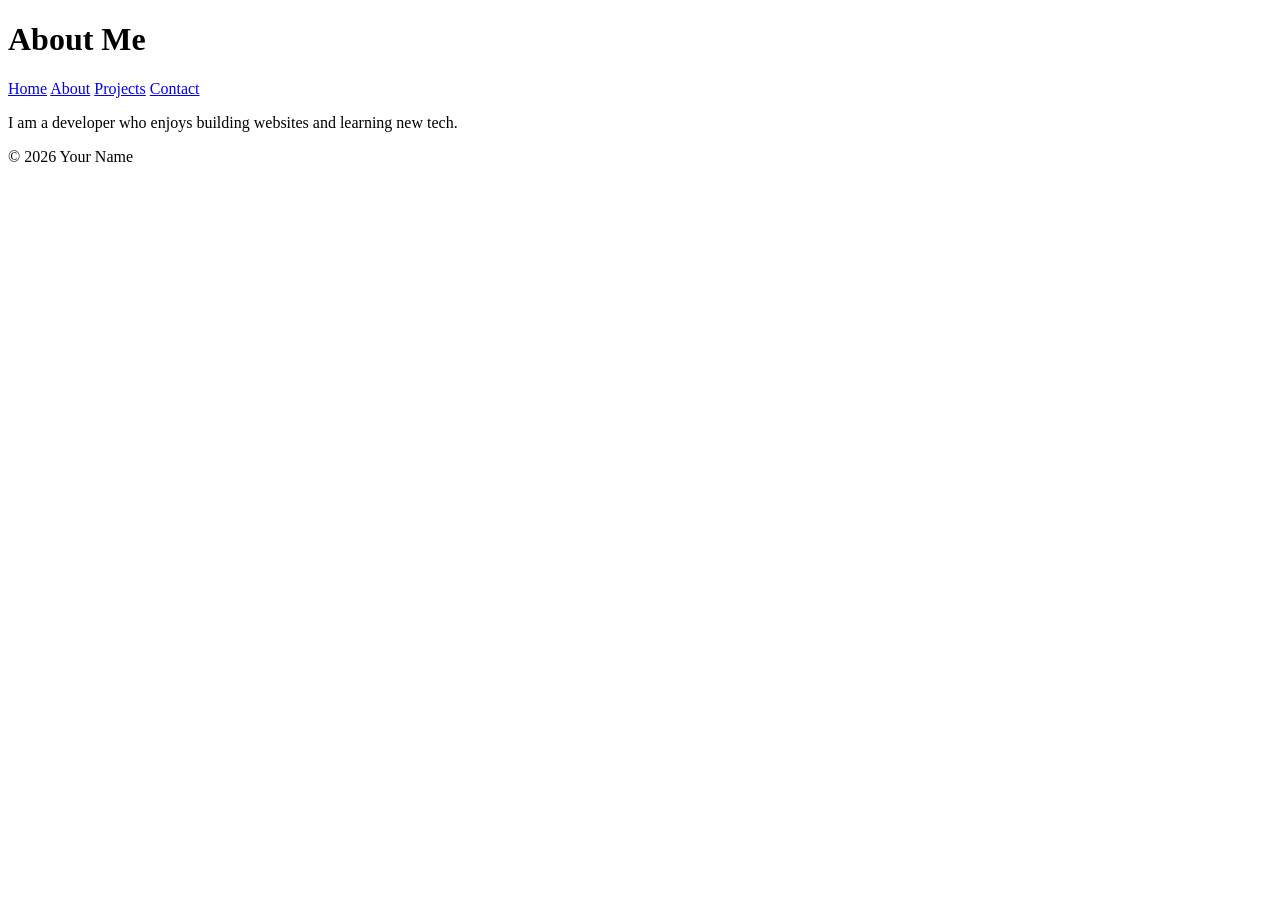
==== about.html @ 0fdd7c25 "about.html" ====
<!DOCTYPE html>
<html lang="en">
<head>
    <meta charset="UTF-8">
    <title>About | Your Name</title>
    <link rel="stylesheet" href="style.css">
</head>
<body>

<header>
    <h1>About Me</h1>
</header>

<nav>
    <a href="index.html">Home</a>
    <a href="about.html">About</a>
    <a href="projects.html">Projects</a>
    <a href="contact.html">Contact</a>
</nav>

<div class="container">
    <p>I am a developer who enjoys building websites and learning new tech.</p>
</div>

<footer>
    <p>© 2026 Your Name</p>
</footer>

</body>
</html>
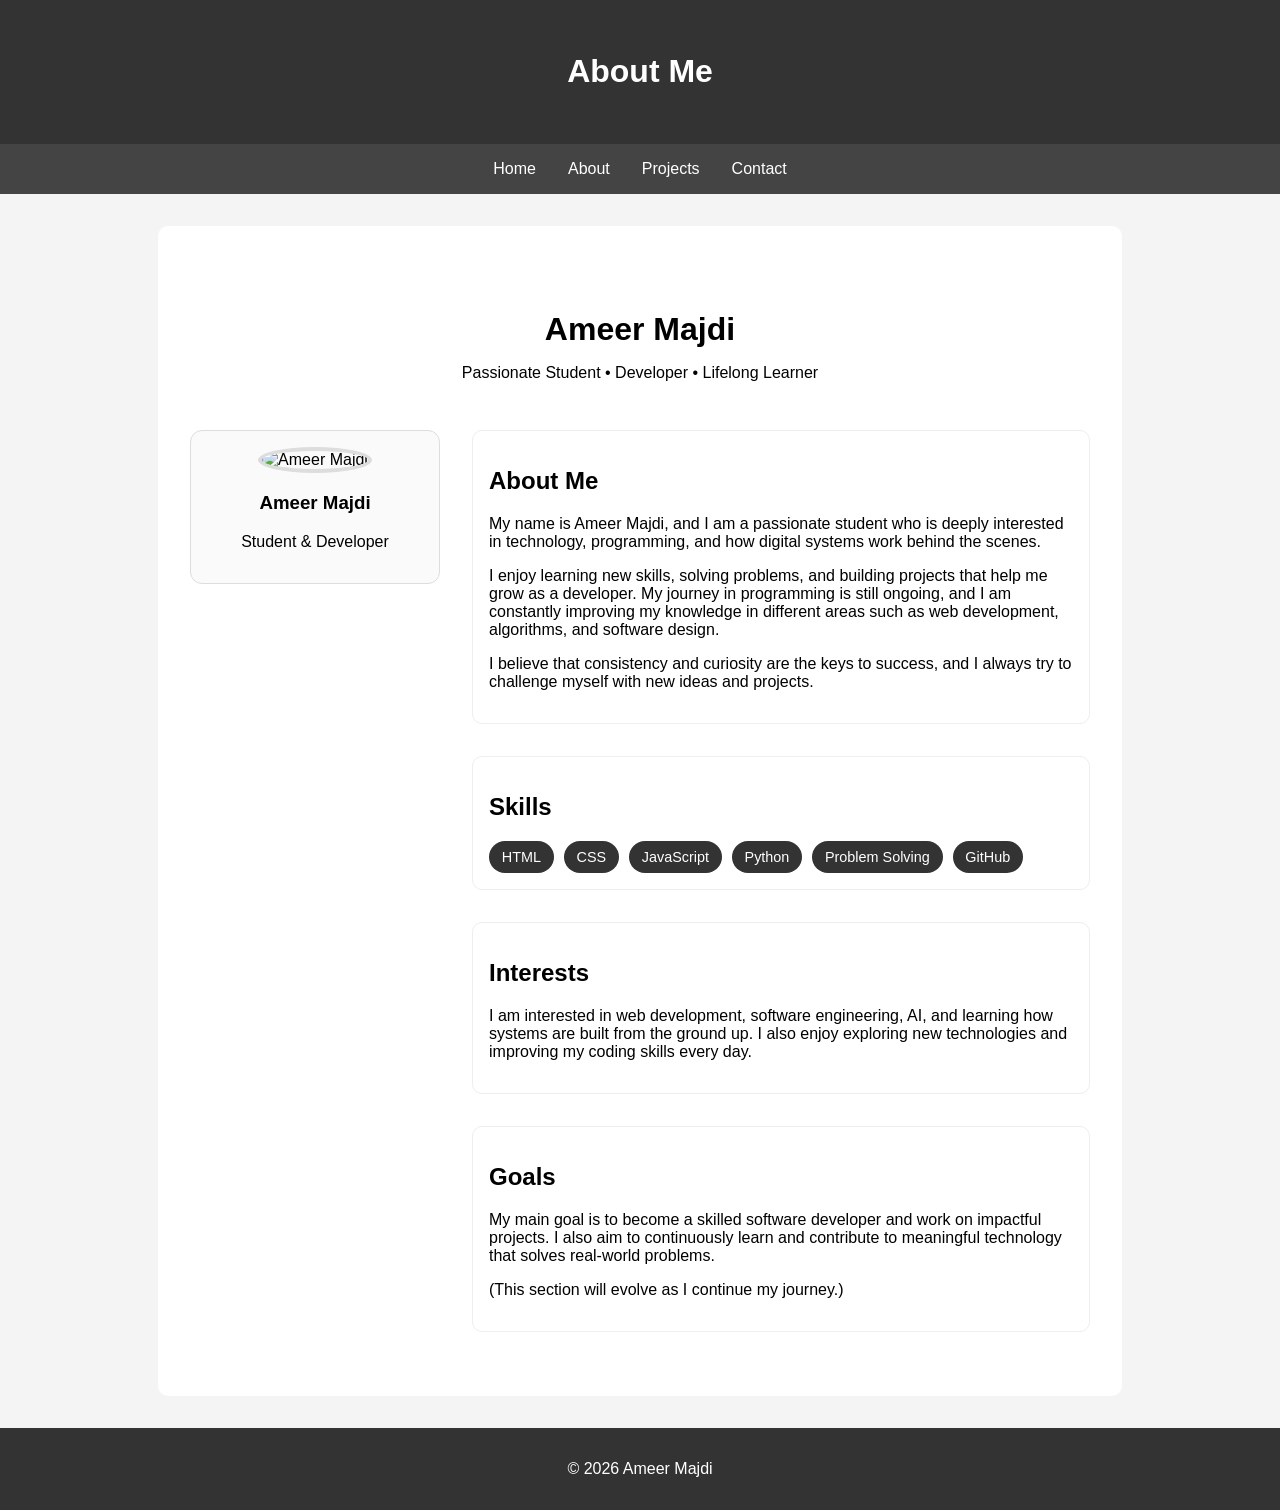
==== commit 4e50e20a: "about.html" ====
--- a/about.html
+++ b/about.html
@@ -2,9 +2,76 @@
 <html lang="en">
 <head>
     <meta charset="UTF-8">
-    <title>About | Your Name</title>
+    <meta name="viewport" content="width=device-width, initial-scale=1.0">
+    <title>About | Ameer Majdi</title>
     <link rel="stylesheet" href="style.css">
+
+    <style>
+        .hero {
+            text-align: center;
+            padding: 2rem 1rem;
+        }
+
+        .hero h1 {
+            margin-bottom: 0.5rem;
+        }
+
+        .about-grid {
+            display: grid;
+            grid-template-columns: 250px 1fr;
+            gap: 2rem;
+            align-items: start;
+        }
+
+        .profile-card {
+            text-align: center;
+            background: #fafafa;
+            padding: 1rem;
+            border-radius: 12px;
+            border: 1px solid #ddd;
+        }
+
+        .profile-card img {
+            width: 180px;
+            height: 180px;
+            object-fit: cover;
+            border-radius: 50%;
+            border: 4px solid #ddd;
+        }
+
+        .section {
+            margin-bottom: 2rem;
+        }
+
+        .skills {
+            display: flex;
+            flex-wrap: wrap;
+            gap: 10px;
+        }
+
+        .skill {
+            background: #333;
+            color: white;
+            padding: 0.5rem 0.8rem;
+            border-radius: 20px;
+            font-size: 0.9rem;
+        }
+
+        .card {
+            background: white;
+            padding: 1rem;
+            border-radius: 10px;
+            border: 1px solid #eee;
+        }
+
+        @media (max-width: 700px) {
+            .about-grid {
+                grid-template-columns: 1fr;
+            }
+        }
+    </style>
 </head>
+
 <body>
 
 <header>
@@ -19,11 +86,84 @@
 </nav>
 
 <div class="container">
-    <p>I am a developer who enjoys building websites and learning new tech.</p>
+
+    <!-- HERO -->
+    <div class="hero">
+        <h1>Ameer Majdi</h1>
+        <p>Passionate Student • Developer • Lifelong Learner</p>
+    </div>
+
+    <div class="about-grid">
+
+        <!-- PROFILE -->
+        <div class="profile-card">
+            <img src="profile.jpg" alt="Ameer Majdi">
+            <h3>Ameer Majdi</h3>
+            <p>Student & Developer</p>
+        </div>
+
+        <!-- CONTENT -->
+        <div>
+
+            <!-- ABOUT STORY -->
+            <div class="section card">
+                <h2>About Me</h2>
+                <p>
+                    My name is Ameer Majdi, and I am a passionate student who is deeply interested in technology,
+                    programming, and how digital systems work behind the scenes.
+                </p>
+                <p>
+                    I enjoy learning new skills, solving problems, and building projects that help me grow as a developer.
+                    My journey in programming is still ongoing, and I am constantly improving my knowledge in different
+                    areas such as web development, algorithms, and software design.
+                </p>
+                <p>
+                    I believe that consistency and curiosity are the keys to success, and I always try to challenge myself
+                    with new ideas and projects.
+                </p>
+            </div>
+
+            <!-- SKILLS -->
+            <div class="section card">
+                <h2>Skills</h2>
+                <div class="skills">
+                    <span class="skill">HTML</span>
+                    <span class="skill">CSS</span>
+                    <span class="skill">JavaScript</span>
+                    <span class="skill">Python</span>
+                    <span class="skill">Problem Solving</span>
+                    <span class="skill">GitHub</span>
+                </div>
+            </div>
+
+            <!-- INTERESTS -->
+            <div class="section card">
+                <h2>Interests</h2>
+                <p>
+                    I am interested in web development, software engineering, AI, and learning how systems are built from
+                    the ground up. I also enjoy exploring new technologies and improving my coding skills every day.
+                </p>
+            </div>
+
+            <!-- GOALS -->
+            <div class="section card">
+                <h2>Goals</h2>
+                <p>
+                    My main goal is to become a skilled software developer and work on impactful projects.
+                    I also aim to continuously learn and contribute to meaningful technology that solves real-world problems.
+                </p>
+                <p>
+                    (This section will evolve as I continue my journey.)
+                </p>
+            </div>
+
+        </div>
+    </div>
+
 </div>
 
 <footer>
-    <p>© 2026 Your Name</p>
+    <p>© 2026 Ameer Majdi</p>
 </footer>
 
 </body>
--- a/style.css
+++ b/style.css
@@ -0,0 +1,44 @@
+body {
+    margin: 0;
+    font-family: Arial, sans-serif;
+    background: #f4f4f4;
+}
+
+header {
+    background: #333;
+    color: white;
+    padding: 2rem;
+    text-align: center;
+}
+
+nav {
+    background: #444;
+    display: flex;
+    justify-content: center;
+}
+
+nav a {
+    color: white;
+    padding: 1rem;
+    text-decoration: none;
+}
+
+nav a:hover {
+    background: #555;
+}
+
+.container {
+    max-width: 900px;
+    margin: 2rem auto;
+    background: white;
+    padding: 2rem;
+    border-radius: 10px;
+}
+
+footer {
+    text-align: center;
+    padding: 1rem;
+    background: #333;
+    color: white;
+    margin-top: 2rem;
+}
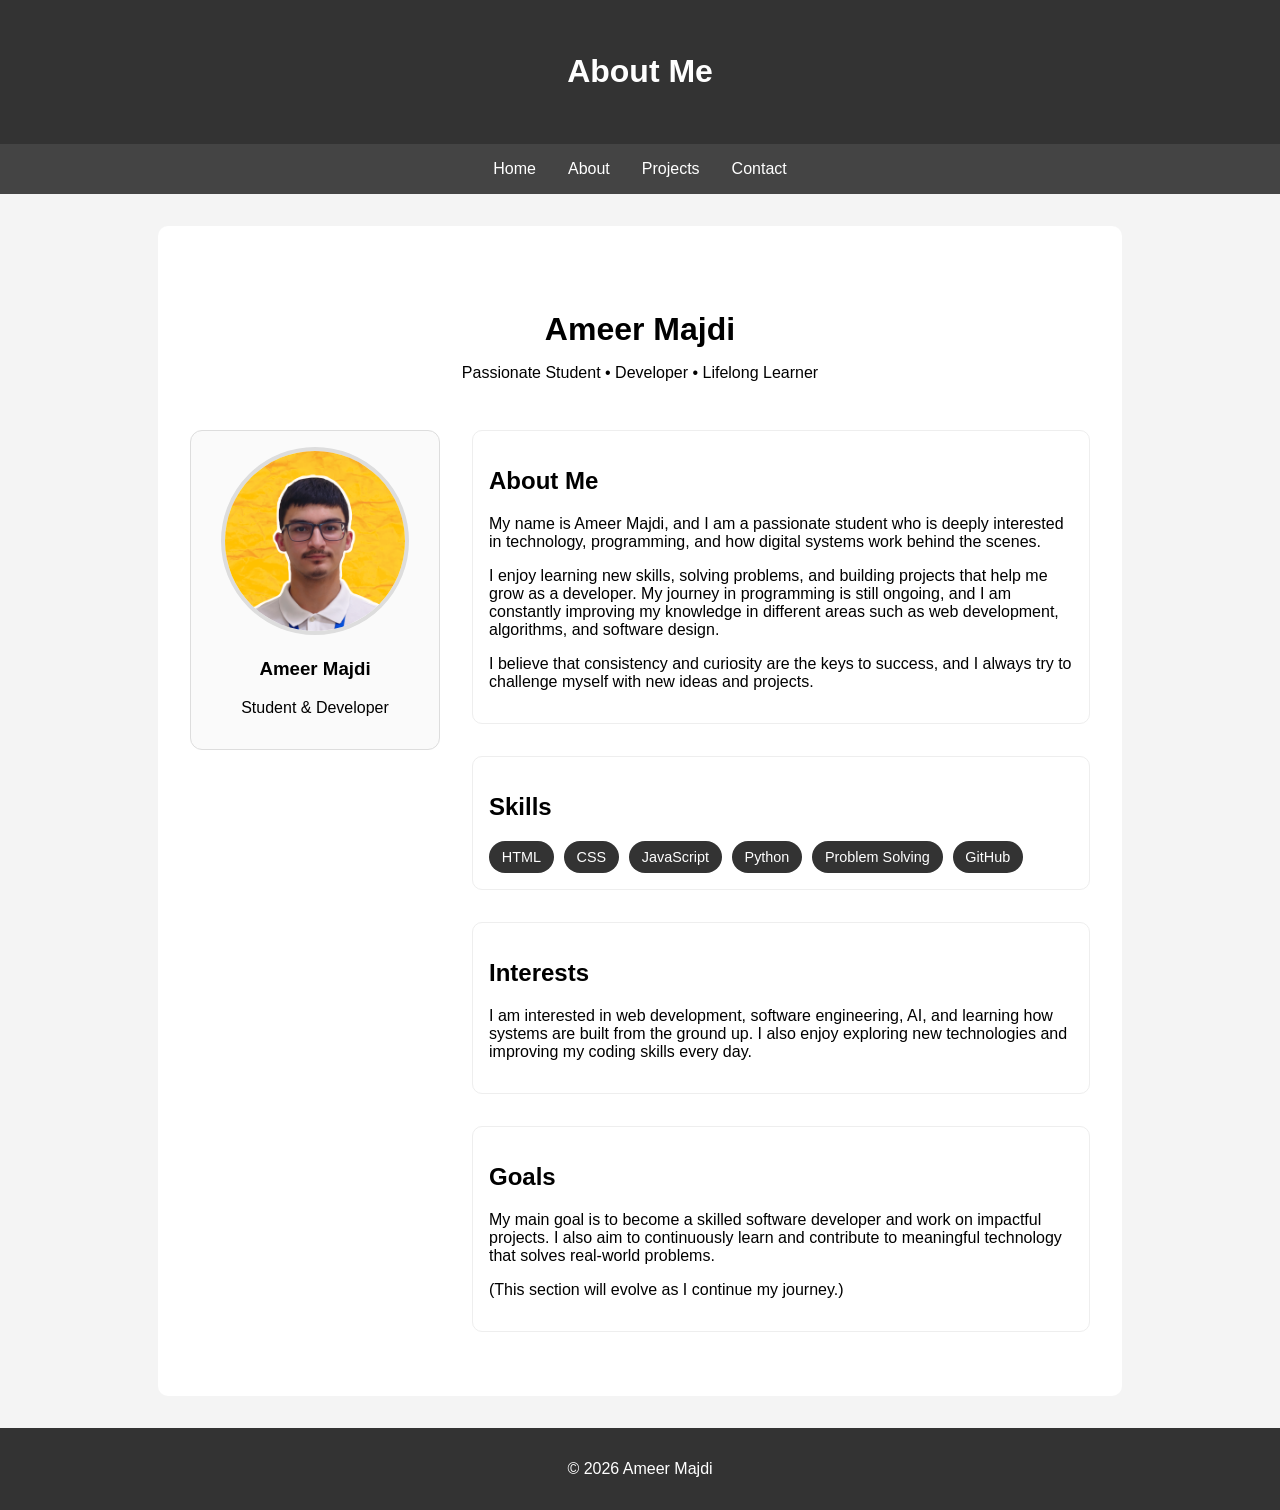
==== commit 513fb1bd: "about.html" ====
--- a/about.html
+++ b/about.html
@@ -97,7 +97,7 @@
 
         <!-- PROFILE -->
         <div class="profile-card">
-            <img src="profile.jpg" alt="Ameer Majdi">
+            <img src="profilepic.png" alt="Ameer Majdi">
             <h3>Ameer Majdi</h3>
             <p>Student & Developer</p>
         </div>
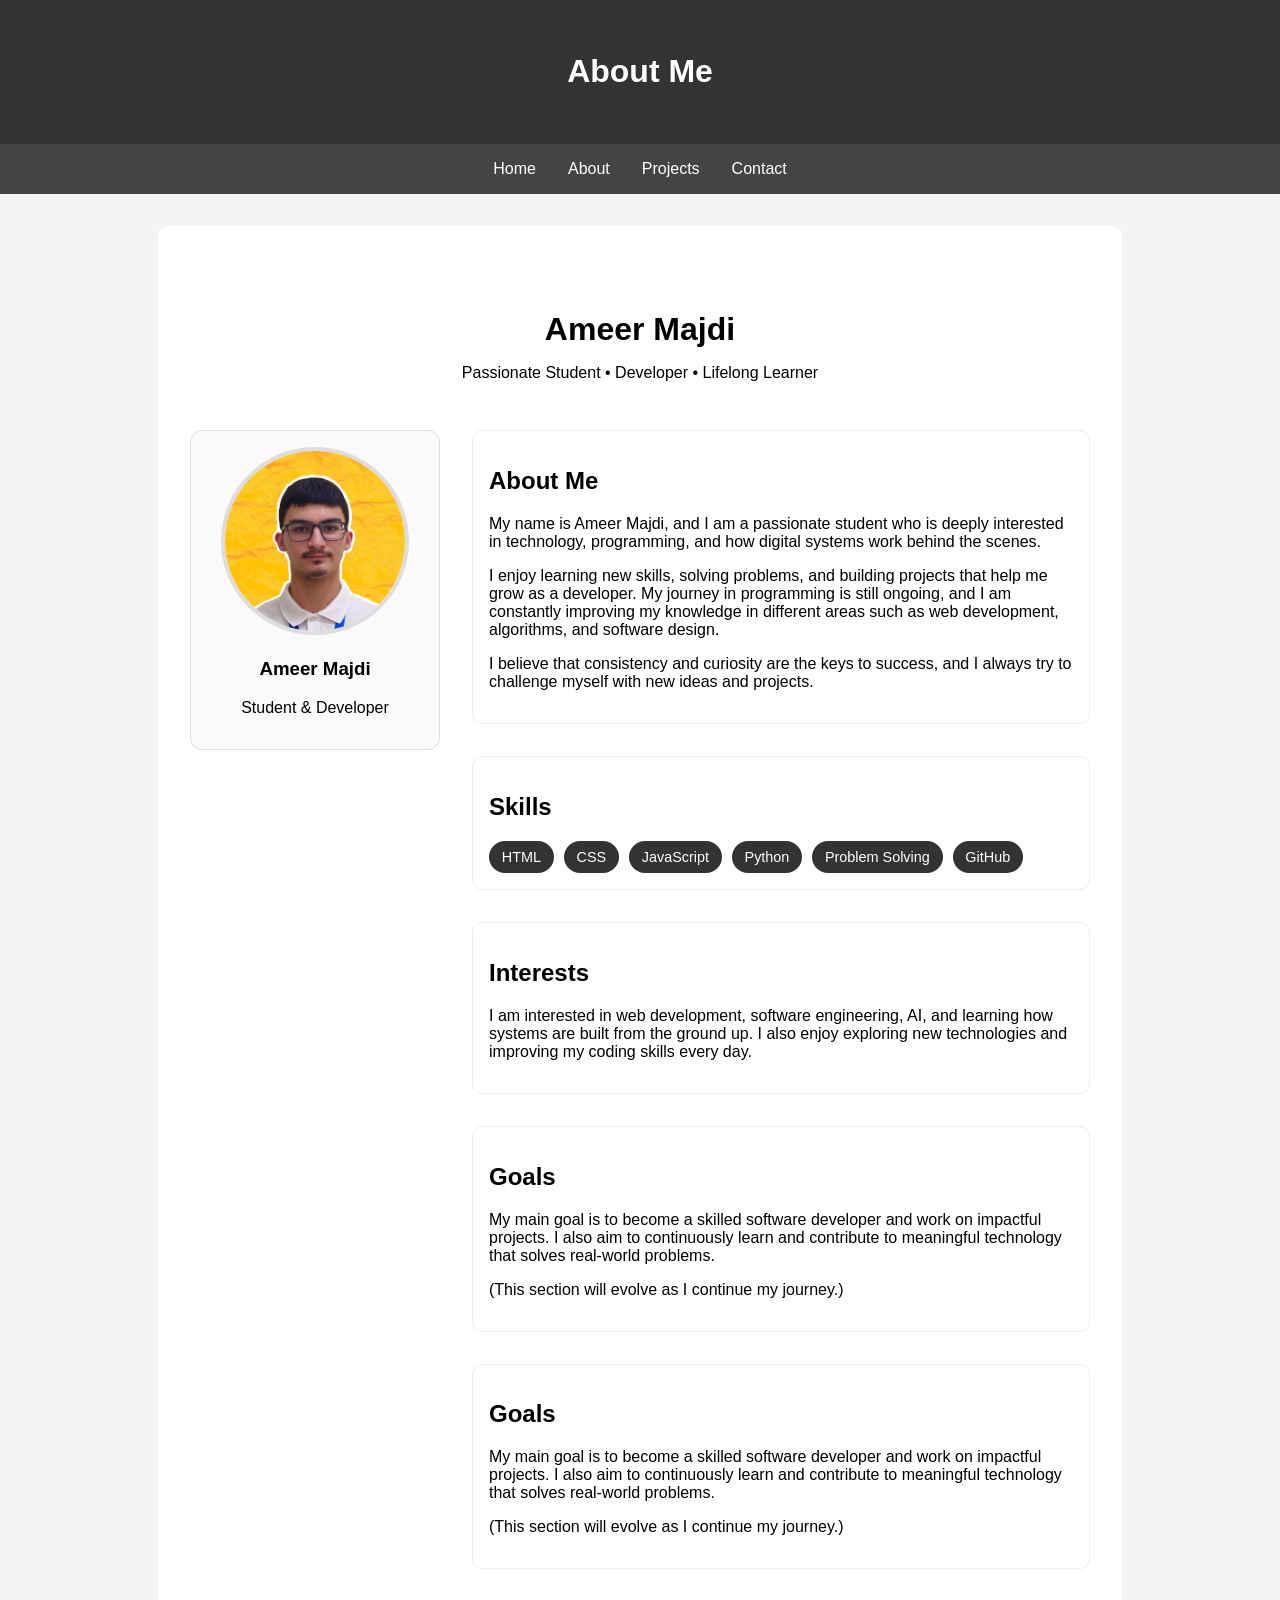
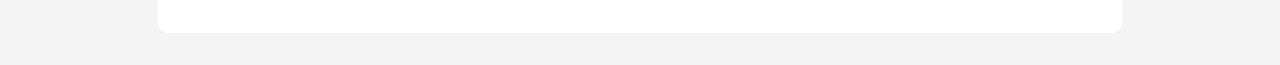
==== commit c1e85a4a: "about.html" ====
--- a/about.html
+++ b/about.html
@@ -156,15 +156,23 @@
                     (This section will evolve as I continue my journey.)
                 </p>
             </div>
-
-        </div>
-    </div>
-
+<!-- GOALS -->
+<div class="section card">
+    <h2>Goals</h2>
+    <p>
+        My main goal is to become a skilled software developer and work on impactful projects.
+        I also aim to continuously learn and contribute to meaningful technology that solves real-world problems.
+    </p>
+    <p>
+        (This section will evolve as I continue my journey.)
+    </p>
 </div>
 
-<footer>
-    <p>© 2026 Ameer Majdi</p>
-</footer>
-
-</body>
-</html>
+<!-- KO-FI SUPPORT BUTTON -->
+<div style="text-align:center; margin-top: 2rem;">
+    <script type='text/javascript' src='https://storage.ko-fi.com/cdn/widget/Widget_2.js'></script>
+    <script type='text/javascript'>
+        kofiwidget2.init('Support me on Ko-fi', '#c6cc0c', 'V7V81XEMRP');
+        kofiwidget2.draw();
+    </script>
+</div>
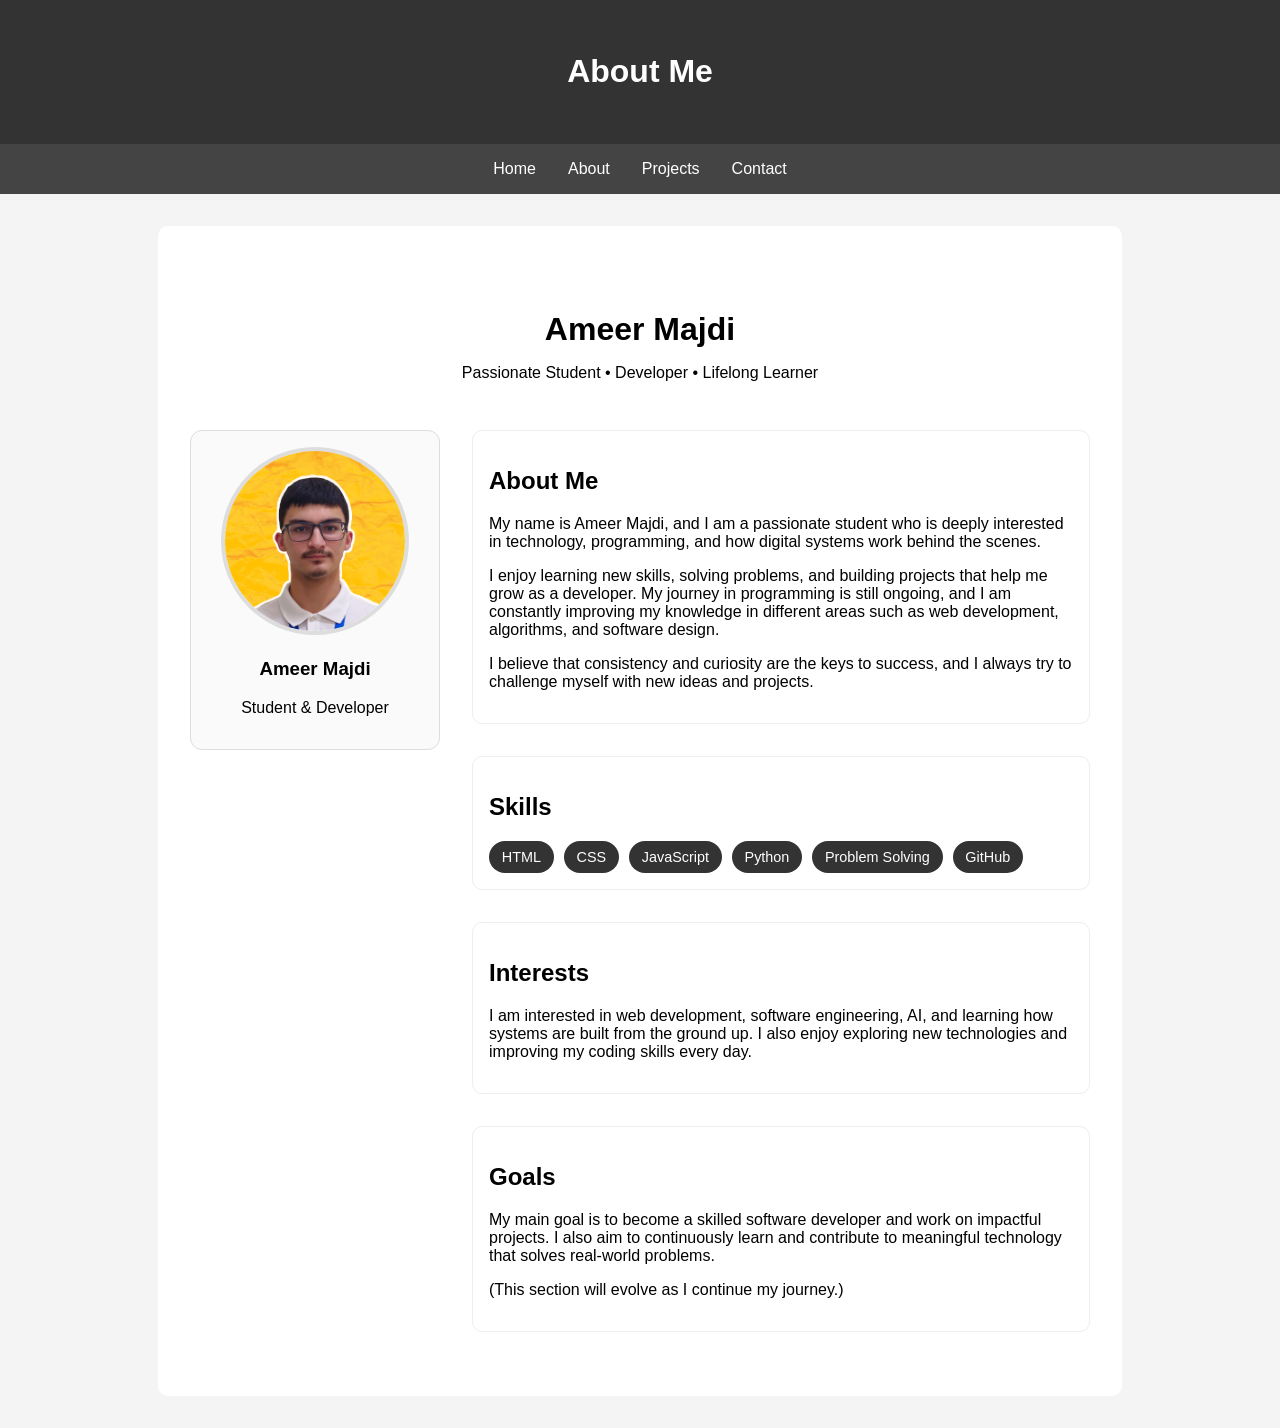
==== commit 62f01997: "about.html" ====
--- a/about.html
+++ b/about.html
@@ -156,23 +156,12 @@
                     (This section will evolve as I continue my journey.)
                 </p>
             </div>
-<!-- GOALS -->
-<div class="section card">
-    <h2>Goals</h2>
-    <p>
-        My main goal is to become a skilled software developer and work on impactful projects.
-        I also aim to continuously learn and contribute to meaningful technology that solves real-world problems.
-    </p>
-    <p>
-        (This section will evolve as I continue my journey.)
-    </p>
-</div>
 
 <!-- KO-FI SUPPORT BUTTON -->
 <div style="text-align:center; margin-top: 2rem;">
     <script type='text/javascript' src='https://storage.ko-fi.com/cdn/widget/Widget_2.js'></script>
     <script type='text/javascript'>
-        kofiwidget2.init('Support me on Ko-fi', '#c6cc0c', 'V7V81XEMRP');
+        kofiwidget2.init('Support me by donating', '#c6cc0c', 'V7V81XEMRP');
         kofiwidget2.draw();
     </script>
 </div>
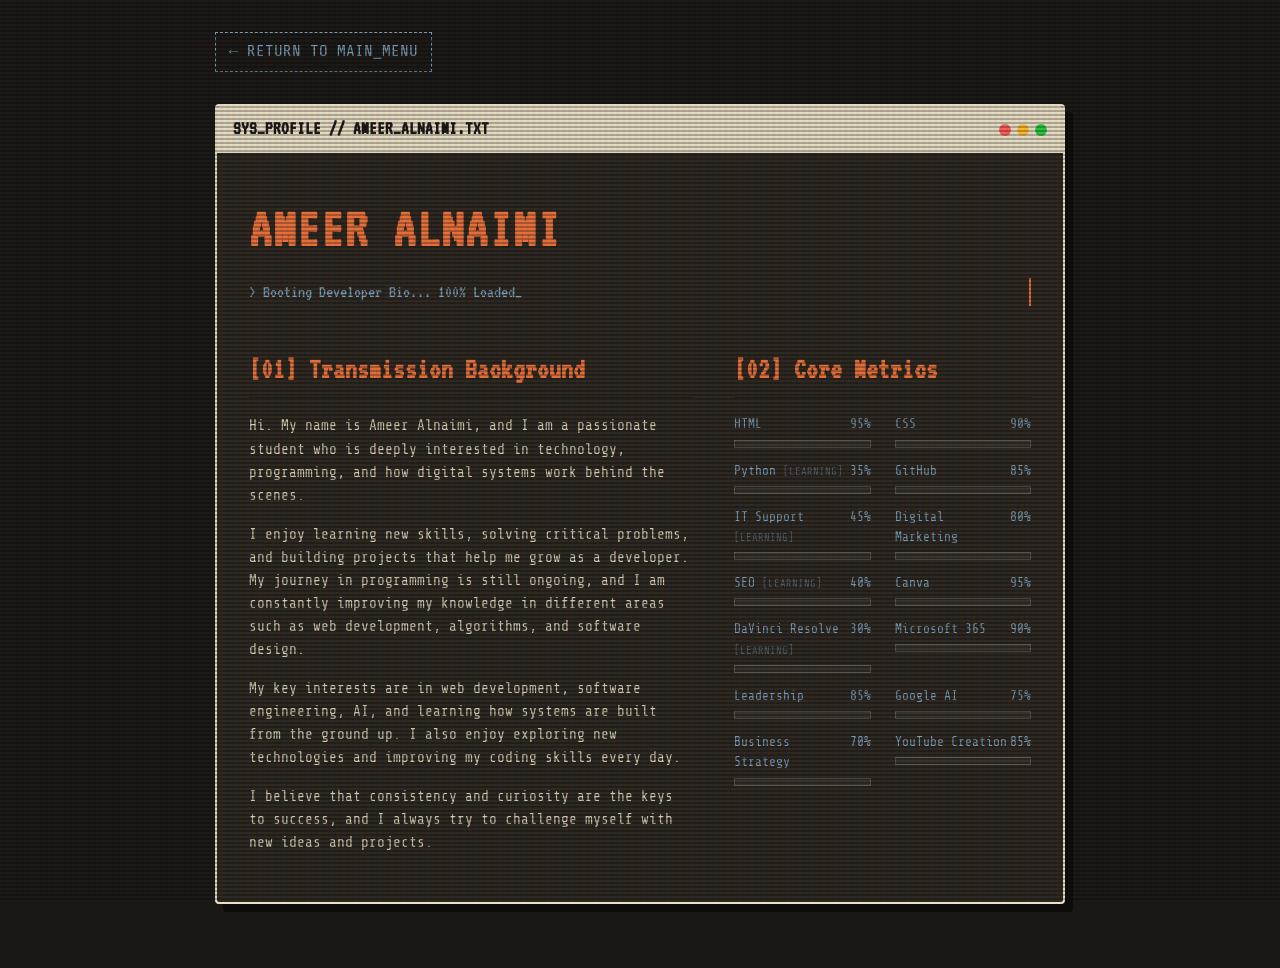
==== commit d63b147e: "Large changes" ====
--- a/about.html
+++ b/about.html
@@ -1,167 +1,500 @@
 <!DOCTYPE html>
 <html lang="en">
+
 <head>
-    <meta charset="UTF-8">
-    <meta name="viewport" content="width=device-width, initial-scale=1.0">
-    <title>About | Ameer Majdi</title>
-    <link rel="stylesheet" href="style.css">
-
-    <style>
-        .hero {
-            text-align: center;
-            padding: 2rem 1rem;
-        }
-
-        .hero h1 {
-            margin-bottom: 0.5rem;
-        }
-
-        .about-grid {
-            display: grid;
-            grid-template-columns: 250px 1fr;
-            gap: 2rem;
-            align-items: start;
-        }
-
-        .profile-card {
-            text-align: center;
-            background: #fafafa;
-            padding: 1rem;
-            border-radius: 12px;
-            border: 1px solid #ddd;
-        }
-
-        .profile-card img {
-            width: 180px;
-            height: 180px;
-            object-fit: cover;
-            border-radius: 50%;
-            border: 4px solid #ddd;
-        }
-
-        .section {
-            margin-bottom: 2rem;
-        }
-
-        .skills {
-            display: flex;
-            flex-wrap: wrap;
-            gap: 10px;
-        }
-
-        .skill {
-            background: #333;
-            color: white;
-            padding: 0.5rem 0.8rem;
-            border-radius: 20px;
-            font-size: 0.9rem;
-        }
-
-        .card {
-            background: white;
-            padding: 1rem;
-            border-radius: 10px;
-            border: 1px solid #eee;
-        }
-
-        @media (max-width: 700px) {
-            .about-grid {
-                grid-template-columns: 1fr;
-            }
-        }
-    </style>
+  <meta charset="UTF-8" />
+  <meta name="viewport" content="width=device-width,initial-scale=1.0" />
+  <title>Ameer Alnaimi | About Me</title>
+  <link rel="preconnect" href="https://fonts.googleapis.com" />
+  <link href="https://fonts.googleapis.com/css2?family=VT323&family=Share+Tech+Mono&display=swap" rel="stylesheet" />
+
+  <style>
+    *,
+    *::before,
+    *::after {
+      box-sizing: border-box;
+      margin: 0;
+      padding: 0;
+    }
+
+    :root {
+      --cream: #F2EDD7;
+      --beige: #E8DFC4;
+      --charcoal: #1A1814;
+      --charcoal2: #2C2820;
+      --faded-blue: #7B9DB4;
+      --orange: #E8713A;
+      --orange2: #D4501A;
+      --crt-green: #39FF14;
+      --mono: 'Share Tech Mono', monospace;
+      --pixel: 'VT323', monospace;
+    }
+
+    body {
+      background-color: var(--charcoal);
+      color: var(--cream);
+      font-family: var(--mono);
+      overflow-x: hidden;
+      line-height: 1.6;
+      padding: 2rem 1rem;
+    }
+
+    .container {
+      max-width: 850px;
+      margin: 0 auto;
+    }
+
+    /* ANIMATIONS */
+    @keyframes fadeInUp {
+      from {
+        opacity: 0;
+        transform: translateY(20px);
+      }
+
+      to {
+        opacity: 1;
+        transform: translateY(0);
+      }
+    }
+
+    @keyframes typing {
+      from {
+        width: 0;
+      }
+
+      to {
+        width: 100%;
+      }
+    }
+
+    @keyframes blink {
+      50% {
+        border-color: transparent;
+      }
+    }
+
+    @keyframes fillBar {
+      from {
+        width: 0;
+      }
+    }
+
+    .reveal {
+      opacity: 0;
+      animation: fadeInUp 0.8s ease-out forwards;
+    }
+
+    .delay-1 {
+      animation-delay: 0.2s;
+    }
+
+    .delay-2 {
+      animation-delay: 0.4s;
+    }
+
+    .delay-3 {
+      animation-delay: 0.6s;
+    }
+
+    .delay-4 {
+      animation-delay: 0.8s;
+    }
+
+    /* BACK BUTTON */
+    .back-nav {
+      margin-bottom: 2rem;
+    }
+
+    .back-link {
+      color: var(--faded-blue);
+      text-decoration: none;
+      font-size: 1rem;
+      border: 1px dashed var(--faded-blue);
+      padding: 0.4rem 0.8rem;
+      transition: all 0.2s ease;
+      display: inline-block;
+    }
+
+    .back-link:hover {
+      background: var(--faded-blue);
+      color: var(--charcoal);
+      border-style: solid;
+      transform: translateX(-5px);
+    }
+
+    /* TERMINAL CARD INTERFACE */
+    .terminal-card {
+      background: var(--charcoal2);
+      border: 2px solid var(--beige);
+      box-shadow: 8px 8px 0px rgba(0, 0, 0, 0.5);
+      border-radius: 4px;
+      margin-bottom: 2rem;
+      overflow: hidden;
+    }
+
+    .terminal-bar {
+      background: var(--beige);
+      color: var(--charcoal);
+      padding: 0.5rem 1rem;
+      font-family: var(--pixel);
+      font-size: 1.2rem;
+      display: flex;
+      justify-content: space-between;
+      align-items: center;
+      font-weight: bold;
+    }
+
+    .terminal-window-buttons {
+      display: flex;
+      gap: 6px;
+    }
+
+    .win-dot {
+      width: 12px;
+      height: 12px;
+      background: var(--charcoal);
+      border-radius: 50%;
+    }
+
+    .terminal-content {
+      padding: 2rem;
+    }
+
+    /* HEADINGS & TYPOGRAPHY */
+    h1 {
+      font-family: var(--pixel);
+      font-size: 3.5rem;
+      color: var(--orange);
+      margin-bottom: 0.2rem;
+      text-transform: uppercase;
+      letter-spacing: 2px;
+    }
+
+    .typewriter-text {
+      color: var(--faded-blue);
+      font-size: 1.1rem;
+      font-family: var(--pixel);
+      margin-bottom: 2rem;
+      display: inline-block;
+      overflow: hidden;
+      white-space: nowrap;
+      border-right: 2px solid var(--orange);
+      animation: typing 2.5s steps(40, end) forwards, blink 0.75s step-end infinite;
+    }
+
+    h2 {
+      font-family: var(--pixel);
+      font-size: 1.8rem;
+      color: var(--orange);
+      margin-bottom: 1rem;
+      border-bottom: 1px solid var(--charcoal);
+      padding-bottom: 0.3rem;
+    }
+
+    p {
+      font-size: 0.9rem;
+      color: var(--beige);
+      margin-bottom: 1rem;
+      opacity: 0.9;
+    }
+
+    /* GRID LAYOUT */
+    .about-layout {
+      display: grid;
+      grid-template-columns: 1fr;
+      gap: 2.5rem;
+    }
+
+    @media (min-width: 768px) {
+      .about-layout {
+        grid-template-columns: 3fr 2fr;
+      }
+    }
+
+    /* DYNAMIC SKILL BARS */
+    .skill-block {
+      margin-bottom: 1rem;
+    }
+
+    .skill-header {
+      display: flex;
+      justify-content: space-between;
+      font-size: 0.8rem;
+      color: var(--faded-blue);
+      margin-bottom: 0.3rem;
+    }
+
+    .skill-bar-bg {
+      background: rgba(255, 255, 255, 0.05);
+      border: 1px solid rgba(242, 237, 215, 0.2);
+      height: 12px;
+      width: 100%;
+      position: relative;
+    }
+
+    .skill-bar-fill {
+      background: repeating-linear-gradient(45deg,
+          var(--orange),
+          var(--orange) 10px,
+          var(--orange2) 10px,
+          var(--orange2) 20px);
+      height: 100%;
+      width: 0%;
+      /* Starting width for animation */
+      animation: fillBar 1.5s ease-out forwards;
+      animation-delay: 1s;
+    }
+
+    /* NEW GRID FOR MULTIPLE METRICS */
+    .metrics-grid {
+      display: grid;
+      grid-template-columns: 1fr;
+      gap: 0.8rem 1.5rem;
+    }
+
+    @media (min-width: 1000px) {
+      .metrics-grid {
+        grid-template-columns: 1fr 1fr;
+        /* Splits into 2 columns on wide screens */
+      }
+    }
+
+    /* OVERRIDE TO MAKE BARS SLIGHTLY THINNER FOR LARGE LISTS */
+    .skill-bar-bg {
+      height: 8px;
+    }
+
+    .skill-block {
+      margin-bottom: 0;
+    }
+
+    /* EXECUTION LOG (Experience Timeline) */
+    .timeline {
+      margin-top: 3rem;
+      border-left: 2px dashed var(--charcoal);
+      padding-left: 1.5rem;
+    }
+
+    .timeline-item {
+      position: relative;
+      margin-bottom: 2rem;
+    }
+
+    .timeline-item::before {
+      content: '';
+      position: absolute;
+      left: -1.95rem;
+      top: 0.2rem;
+      width: 12px;
+      height: 12px;
+      background: var(--charcoal2);
+      border: 2px solid var(--orange);
+      border-radius: 50%;
+      transition: background 0.3s ease;
+    }
+
+    .timeline-item:hover::before {
+      background: var(--orange);
+      box-shadow: 0 0 10px var(--orange);
+    }
+
+    .timeline-date {
+      font-size: 0.75rem;
+      color: var(--faded-blue);
+      letter-spacing: 1px;
+    }
+
+    .timeline-role {
+      font-family: var(--pixel);
+      font-size: 1.4rem;
+      color: var(--cream);
+      margin: 0.2rem 0;
+    }
+
+    .timeline-company {
+      color: var(--crt-green);
+    }
+
+    /* SCANLINE CRT EFFECT */
+    .crt::after {
+      content: " ";
+      display: block;
+      position: fixed;
+      top: 0;
+      left: 0;
+      bottom: 0;
+      right: 0;
+      background: linear-gradient(rgba(18, 16, 16, 0) 50%, rgba(0, 0, 0, 0.25) 50%), linear-gradient(90deg, rgba(255, 0, 0, 0.06), rgba(0, 255, 0, 0.02), rgba(0, 0, 255, 0.06));
+      z-index: 99999;
+      background-size: 100% 4px, 6px 100%;
+      pointer-events: none;
+    }
+  </style>
 </head>
 
-<body>
-
-<header>
-    <h1>About Me</h1>
-</header>
-
-<nav>
-    <a href="index.html">Home</a>
-    <a href="about.html">About</a>
-    <a href="projects.html">Projects</a>
-    <a href="contact.html">Contact</a>
-</nav>
-
-<div class="container">
-
-    <!-- HERO -->
-    <div class="hero">
-        <h1>Ameer Majdi</h1>
-        <p>Passionate Student • Developer • Lifelong Learner</p>
+<body class="crt">
+
+  <div class="container">
+
+    <div class="back-nav reveal">
+      <a href="index.html" class="back-link">← RETURN TO MAIN_MENU</a>
     </div>
 
-    <div class="about-grid">
-
-        <!-- PROFILE -->
-        <div class="profile-card">
-            <img src="profilepic.png" alt="Ameer Majdi">
-            <h3>Ameer Majdi</h3>
-            <p>Student & Developer</p>
+    <div class="terminal-card reveal delay-1">
+      <div class="terminal-bar">
+        <span>SYS_PROFILE // AMEER_ALNAIMI.TXT</span>
+        <div class="terminal-window-buttons">
+          <div class="win-dot" style="background:#FF5F57;"></div>
+          <div class="win-dot" style="background:#FEBC2E;"></div>
+          <div class="win-dot" style="background:#28C840;"></div>
         </div>
-
-        <!-- CONTENT -->
-        <div>
-
-            <!-- ABOUT STORY -->
-            <div class="section card">
-                <h2>About Me</h2>
-                <p>
-                    My name is Ameer Majdi, and I am a passionate student who is deeply interested in technology,
-                    programming, and how digital systems work behind the scenes.
-                </p>
-                <p>
-                    I enjoy learning new skills, solving problems, and building projects that help me grow as a developer.
-                    My journey in programming is still ongoing, and I am constantly improving my knowledge in different
-                    areas such as web development, algorithms, and software design.
-                </p>
-                <p>
-                    I believe that consistency and curiosity are the keys to success, and I always try to challenge myself
-                    with new ideas and projects.
-                </p>
+      </div>
+
+      <div class="terminal-content">
+        <h1>Ameer Alnaimi</h1>
+        <div class="typewriter-text">&gt; Booting Developer Bio... 100% Loaded_</div>
+
+        <div class="about-layout">
+          <div class="reveal delay-2">
+            <h2>[01] Transmission Background</h2>
+            <p>
+              Hi. My name is Ameer Alnaimi, and I am a passionate student who is deeply interested in technology,
+              programming, and how digital systems work behind the scenes.
+            </p>
+            <p>
+              I enjoy learning new skills, solving critical problems, and building projects that help me grow as a
+              developer. My journey in programming is still ongoing, and I am constantly improving my knowledge in
+              different areas such as web development, algorithms, and software design.
+            </p>
+            <p>My key interests are in web development, software engineering, AI, and learning how
+              systems are built from the ground up. I also enjoy exploring new technologies and improving my coding
+              skills every day.</p>
+            <p>
+              I believe that consistency and curiosity are the keys to success, and I always try to challenge myself
+              with new ideas and projects.
+            </p>
+          </div>
+
+          <div class="reveal delay-3">
+            <div class="reveal delay-3">
+              <h2>[02] Core Metrics</h2>
+
+              <div class="metrics-grid">
+
+                <div class="skill-block">
+                  <div class="skill-header"><span>HTML</span> <span>95%</span></div>
+                  <div class="skill-bar-bg">
+                    <div class="skill-bar-fill" style="max-width: 95%;"></div>
+                  </div>
+                </div>
+
+                <div class="skill-block">
+                  <div class="skill-header"><span>CSS</span> <span>90%</span></div>
+                  <div class="skill-bar-bg">
+                    <div class="skill-bar-fill" style="max-width: 90%;"></div>
+                  </div>
+                </div>
+
+                <div class="skill-block">
+                  <div class="skill-header"><span>Python <em
+                        style="opacity:0.5;font-style:normal;font-size:0.65rem;">[LEARNING]</em></span> <span>35%</span>
+                  </div>
+                  <div class="skill-bar-bg">
+                    <div class="skill-bar-fill" style="max-width: 35%;"></div>
+                  </div>
+                </div>
+
+                <div class="skill-block">
+                  <div class="skill-header"><span>GitHub</span> <span>85%</span></div>
+                  <div class="skill-bar-bg">
+                    <div class="skill-bar-fill" style="max-width: 85%;"></div>
+                  </div>
+                </div>
+
+                <div class="skill-block">
+                  <div class="skill-header"><span>IT Support <em
+                        style="opacity:0.5;font-style:normal;font-size:0.65rem;">[LEARNING]</em></span> <span>45%</span>
+                  </div>
+                  <div class="skill-bar-bg">
+                    <div class="skill-bar-fill" style="max-width: 45%;"></div>
+                  </div>
+                </div>
+
+                <div class="skill-block">
+                  <div class="skill-header"><span>Digital Marketing</span> <span>80%</span></div>
+                  <div class="skill-bar-bg">
+                    <div class="skill-bar-fill" style="max-width: 80%;"></div>
+                  </div>
+                </div>
+
+                <div class="skill-block">
+                  <div class="skill-header"><span>SEO <em
+                        style="opacity:0.5;font-style:normal;font-size:0.65rem;">[LEARNING]</em></span> <span>40%</span>
+                  </div>
+                  <div class="skill-bar-bg">
+                    <div class="skill-bar-fill" style="max-width: 40%;"></div>
+                  </div>
+                </div>
+
+                <div class="skill-block">
+                  <div class="skill-header"><span>Canva</span> <span>95%</span></div>
+                  <div class="skill-bar-bg">
+                    <div class="skill-bar-fill" style="max-width: 95%;"></div>
+                  </div>
+                </div>
+
+                <div class="skill-block">
+                  <div class="skill-header"><span>DaVinci Resolve <em
+                        style="opacity:0.5;font-style:normal;font-size:0.65rem;">[LEARNING]</em></span> <span>30%</span>
+                  </div>
+                  <div class="skill-bar-bg">
+                    <div class="skill-bar-fill" style="max-width: 30%;"></div>
+                  </div>
+                </div>
+
+                <div class="skill-block">
+                  <div class="skill-header"><span>Microsoft 365</span> <span>90%</span></div>
+                  <div class="skill-bar-bg">
+                    <div class="skill-bar-fill" style="max-width: 90%;"></div>
+                  </div>
+                </div>
+
+                <div class="skill-block">
+                  <div class="skill-header"><span>Leadership</span> <span>85%</span></div>
+                  <div class="skill-bar-bg">
+                    <div class="skill-bar-fill" style="max-width: 85%;"></div>
+                  </div>
+                </div>
+
+                <div class="skill-block">
+                  <div class="skill-header"><span>Google AI</span> <span>75%</span></div>
+                  <div class="skill-bar-bg">
+                    <div class="skill-bar-fill" style="max-width: 75%;"></div>
+                  </div>
+                </div>
+
+                <div class="skill-block">
+                  <div class="skill-header"><span>Business Strategy</span> <span>70%</span></div>
+                  <div class="skill-bar-bg">
+                    <div class="skill-bar-fill" style="max-width: 70%;"></div>
+                  </div>
+                </div>
+
+                <div class="skill-block">
+                  <div class="skill-header"><span>YouTube Creation</span> <span>85%</span></div>
+                  <div class="skill-bar-bg">
+                    <div class="skill-bar-fill" style="max-width: 85%;"></div>
+                  </div>
+                </div>
+
+              </div>
             </div>
 
-            <!-- SKILLS -->
-            <div class="section card">
-                <h2>Skills</h2>
-                <div class="skills">
-                    <span class="skill">HTML</span>
-                    <span class="skill">CSS</span>
-                    <span class="skill">JavaScript</span>
-                    <span class="skill">Python</span>
-                    <span class="skill">Problem Solving</span>
-                    <span class="skill">GitHub</span>
-                </div>
-            </div>
-
-            <!-- INTERESTS -->
-            <div class="section card">
-                <h2>Interests</h2>
-                <p>
-                    I am interested in web development, software engineering, AI, and learning how systems are built from
-                    the ground up. I also enjoy exploring new technologies and improving my coding skills every day.
-                </p>
-            </div>
-
-            <!-- GOALS -->
-            <div class="section card">
-                <h2>Goals</h2>
-                <p>
-                    My main goal is to become a skilled software developer and work on impactful projects.
-                    I also aim to continuously learn and contribute to meaningful technology that solves real-world problems.
-                </p>
-                <p>
-                    (This section will evolve as I continue my journey.)
-                </p>
-            </div>
-
-<!-- KO-FI SUPPORT BUTTON -->
-<div style="text-align:center; margin-top: 2rem;">
-    <script type='text/javascript' src='https://storage.ko-fi.com/cdn/widget/Widget_2.js'></script>
-    <script type='text/javascript'>
-        kofiwidget2.init('Support me by donating', '#c6cc0c', 'V7V81XEMRP');
-        kofiwidget2.draw();
-    </script>
-</div>
+          </div>
+        </div>
+
+      </div>
+
+</body>
+
+</html>
